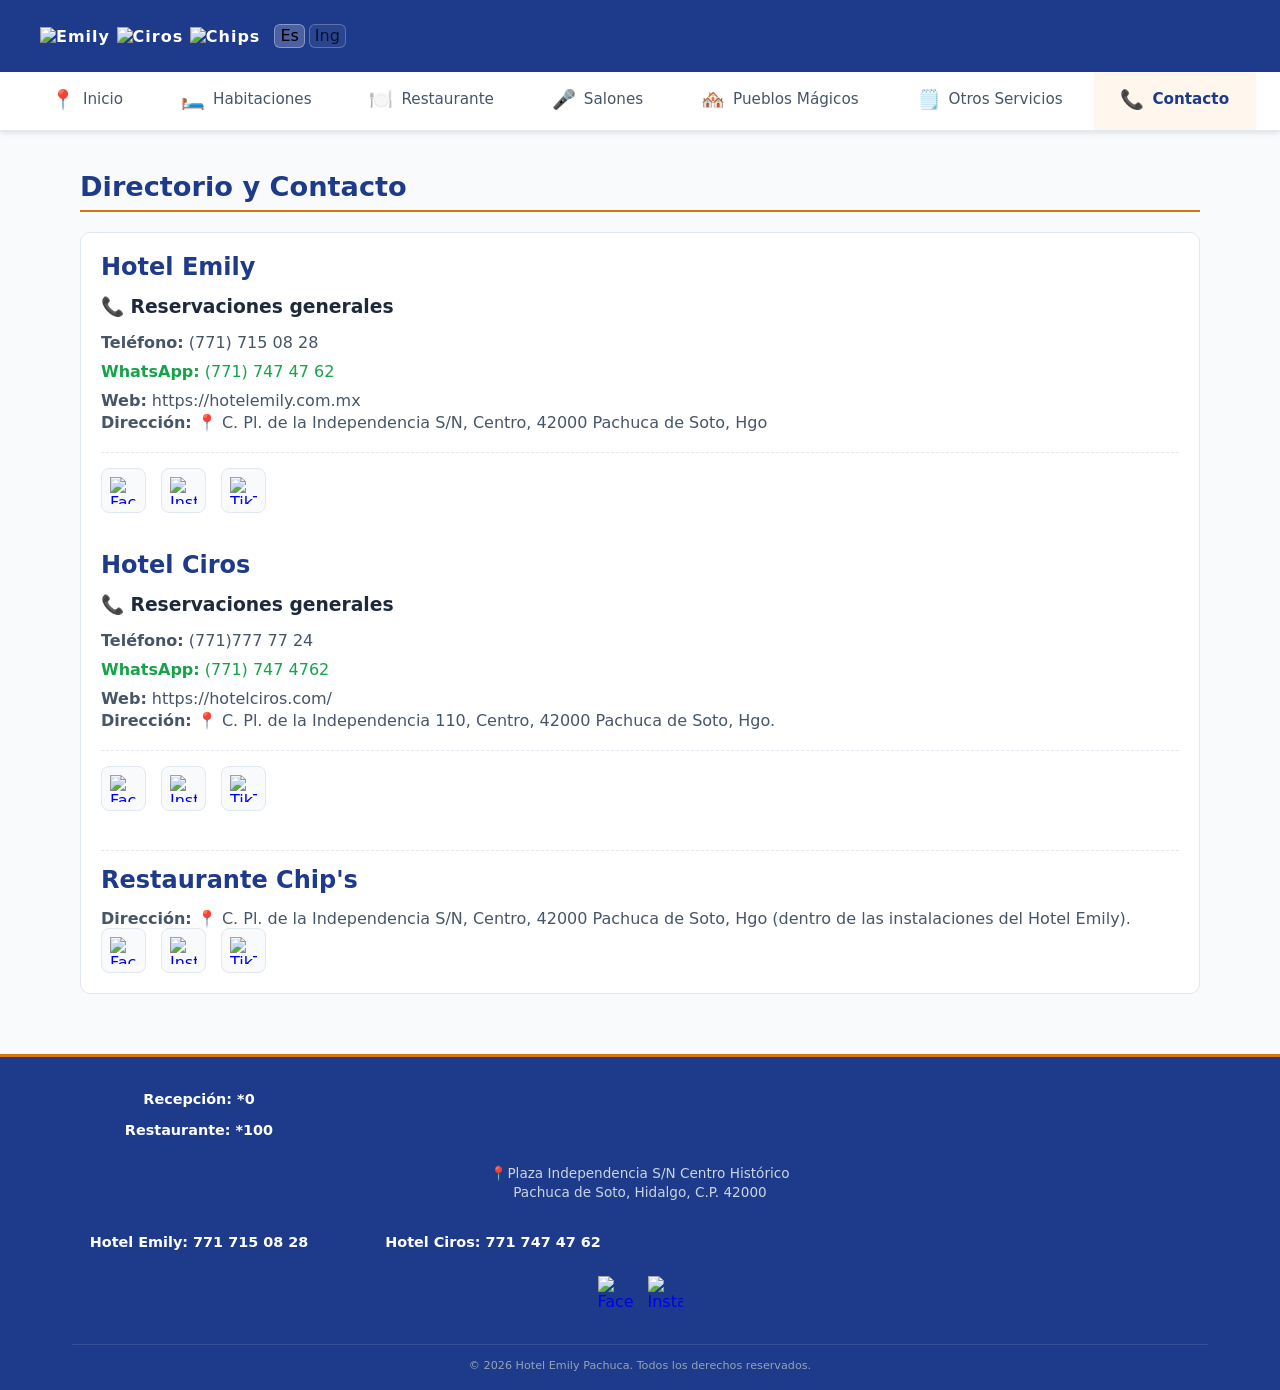
==== contacto.html @ 8fa6e7ca "Add files via upload" ====
<!DOCTYPE html>
<html lang="es">
<head>
  <meta charset="UTF-8">
  <meta name="viewport" content="width=device-width, initial-scale=1.0">
  <meta name="description" content="¿Planeas tu visita a Pachuca? Contáctanos para reservaciones en Hotel Emily y Hotel Ciros. Estamos en Plaza Independencia. ¡Reserva hoy mismo!">
  <title>Catálogo Hotel Emily</title>
  <link rel="stylesheet" href="styles.css">
</head>
<body>
  <div class="contenedor-app">
    <!-- CABECERA -->
    <header class="cabecera">
      <div class="cabecera-izq">
        <div class="logos-cabecera">
          <a href="index.html" class="titulo-cabecera">
            <img src="img/logos/Logo-Emily.webp" alt="Emily">
            <img src="img/logos/Logo-Ciros.webp" alt="Ciros">
            <img src="img/logos/Logo-Chips.webp" alt="Chips">
          </a>
          <div class="selector-idioma" aria-label="Selector de idioma">
            <button type="button" class="boton-idioma activo notranslate" translate="no" data-idioma="es" aria-label="Cambiar a español" title="Español">Es</button>
            <button type="button" class="boton-idioma notranslate" translate="no" data-idioma="en" aria-label="Change to English" title="English">Ing</button>
            <div id="google_translate_element"></div>
          </div>
        </div>
      </div>
      <button class="boton-menu" id="btn-abrir-menu">☰</button>
    </header>

    <div class="fondo-oscuro" id="fondo-menu"></div>
    
    <!-- ----------------------------------------- Barra lateral ---------------------------------------------- -->
    <nav class="menu-lateral" id="menu">
      <div class="etiqueta-menu">Navegación</div>
      <a href="index.html" class="enlace-menu"><span>📍</span> Inicio</a>
      <a href="habitaciones.html" class="enlace-menu"><span>🛏️</span> Habitaciones</a>
      <a href="restaurante.html" class="enlace-menu"><span>🍽️</span> Restaurante</a>
      <a href="salones.html" class="enlace-menu"><span>🎤</span> Salones</a>
      <a href="pueblos.html" class="enlace-menu"><span>🏘️</span> Pueblos Mágicos</a>
      <a href="otros-servicios.html" class="enlace-menu"><span>🗒️</span> Otros Servicios</a>
      <a href="contacto.html" class="enlace-menu activo"><span>📞</span> Contacto</a>
    </nav>


    <!-- CONTENIDO PRINCIPAL -->
    <main class="contenido">
      <section class="contenido-principal" id="contenido">
                <h2 class="titulo-seccion">Directorio y Contacto</h2>
                
              <!-- REDES HOTEL EMILY -->
                <div class="tarjeta">
                    <h2 style="color: var(--azul-marino); margin-bottom: 15px;">Hotel Emily</h2>
                    <h3 style="color: var(--negro); margin-bottom: 15px;">📞 Reservaciones generales</h3>
                    <p class="texto-secundario" style="font-size: 1rem; margin-bottom: 10px;"><strong>Teléfono:</strong> (771) 715 08 28</p>
                    <p class="texto-secundario" style="font-size: 1rem; margin-bottom: 10px; color: #16a34a;"><strong>WhatsApp:</strong> (771) 747 47 62</p>
                    <p class="texto-secundario" style="font-size: 1rem;"><strong>Web:</strong> https://hotelemily.com.mx</p> 
                    <p class="texto-secundario" style="font-size: 1rem;"><strong>Dirección:</strong> 📍 C. Pl. de la Independencia S/N, Centro, 42000 Pachuca de Soto, Hgo</p>
                    <div class="marca-redes">
                        <div class="iconos-redes-fila">
                            <a href="https://www.facebook.com/share/18YFQvNgDW/" target="_blank" rel="noopener noreferrer" class="icono-red-social">
                                <img src="img/logos/facebookA.webp" alt="Facebook Emily" loading="lazy">
                                <!--
                                <img src="img/facebook.png" alt="Facebook Emily">
                                -->
                            </a>
                            <a href="https://www.instagram.com/hotelemilymx?igsh=eTNqY2UwODdlMnMz" target="_blank" rel="noopener noreferrer" class="icono-red-social">
                                <img src="img/logos/instagram.webp" alt="Instagram Emily" loading="lazy">
                            </a>
                            <a href="https://www.tiktok.com/@hotel_emily?_r=1&_t=ZS-97jd4S5CqgS" target="_blank" rel="noopener noreferrer" class="icono-red-social">
                                <img src="img/logos/tiktok.webp" alt="TikTok Emily" loading="lazy">
                            </a>
                        </div>
                    </div> <br /> <br />



                <!-- REDES HOTEL CIROS -->
                    <h2 style="color: var(--azul-marino); margin-bottom: 15px;">Hotel Ciros</h2>
                    <h3 style="color: var(--negro); margin-bottom: 15px;">📞 Reservaciones generales</h3>
                    <p class="texto-secundario" style="font-size: 1rem; margin-bottom: 10px;"><strong>Teléfono:</strong> (771)777 77 24</p>
                    <p class="texto-secundario" style="font-size: 1rem; margin-bottom: 10px; color: #16a34a;"><strong>WhatsApp:</strong> (771) 747 4762</p>
                    <p class="texto-secundario" style="font-size: 1rem;"><strong>Web:</strong> https://hotelciros.com/</p>

                    <p class="texto-secundario" style="font-size: 1rem;"><strong>Dirección:</strong> 📍 C. Pl. de la Independencia 110, Centro, 42000 Pachuca de Soto, Hgo.</p>

                    <div class="marca-redes">
                        <div class="iconos-redes-fila">
                            <a href="https://www.facebook.com/share/18yvE8CKMo/" target="_blank" rel="noopener noreferrer" class="icono-red-social">
                                <img src="img/logos/facebookA.webp" alt="Facebook Ciros" loading="lazy">
                            </a>
                            <a href="https://www.instagram.com/hotelcirosmx?igsh=cXFya2xqdWhpd3Yz" target="_blank" rel="noopener noreferrer" class="icono-red-social">
                                <img src="img/logos/instagram.webp" alt="Instagram Ciros" loading="lazy">
                            </a>
                            <a href="https://www.tiktok.com/@hotel_ciros?_r=1&_t=ZS-97jd72tWtBI" target="_blank" rel="noopener noreferrer" class="icono-red-social">
                                <img src="img/logos/tiktok.webp" alt="TikTok Ciros" loading="lazy">
                            </a>
                        </div>
                    </div> <br />


                <!-- REDES RESTAURANTE CHIP'S -->
                    <div class="marca-redes">
                        <h2 style="color: var(--azul-marino); margin-bottom: 15px;">Restaurante Chip's</h2>
                        <p class="texto-secundario" style="font-size: 1rem;"><strong>Dirección:</strong> 📍 C. Pl. de la Independencia S/N, Centro, 42000 Pachuca de Soto, Hgo (dentro de las instalaciones del Hotel Emily). </p>
                        <div class="iconos-redes-fila">
                            <a href="https://www.facebook.com/share/1Dutfu9rQp/" target="_blank" rel="noopener noreferrer" class="icono-red-social">
                                <img src="img/logos/facebookA.webp" alt="Facebook Chips" loading="lazy">
                            </a>
                            <a href="https://www.instagram.com/restaurante.chips?igsh=MXNnbmpzcXBjdHBzeA==" target="_blank" rel="noopener noreferrer" class="icono-red-social">
                                <img src="img/logos/instagram.webp" alt="Instagram Chips" loading="lazy">
                            </a>
                            <a href="https://www.tiktok.com/@restaurante_chips?_r=1&_t=ZS-97jd83wBdKi" target="_blank" rel="noopener noreferrer" class="icono-red-social">
                                <img src="img/logos/tiktok.webp" alt="TikTok Chips" loading="lazy">
                            </a>
                        </div>
                    </div>

                </div>
      </section>
    </main>
  </div>

  <!-- PIE DE PÁGINA -->
  <footer class="pie-pagina">
    <div class="pie-contacto">
      <p>Recepción: *0</p>
      <p>Restaurante: *100</p>
    </div>
    <p class="pie-direccion">
      📍Plaza Independencia S/N Centro Histórico<br>
      Pachuca de Soto, Hidalgo, C.P. 42000
    </p>
    <div class="pie-contacto">
      <p>Hotel Emily: 771 715 08 28</p>
    </div>
    <div class="pie-contacto">
      <p>Hotel Ciros: 771 747 47 62</p>
    </div>
    <div class="pie-redes">
      <a href="https://www.facebook.com/hotelemily" target="_blank" rel="noopener noreferrer">
        <img src="img/logos/facebookB.webp" alt="Facebook">
      </a>
      <a href="https://www.instagram.com/hotelemilymx?igsh=eTNqY2UwODdlMnMz" target="_blank" rel="noopener noreferrer">
        <img src="img/logos/instagram.webp" alt="Instagram">
      </a>
    </div>
    <div class="pie-legal">
      &copy; 2026 Hotel Emily Pachuca. Todos los derechos reservados.
    </div>
  </footer>
  <button id="btn-subir" title="Volver arriba">↑</button>
  <script src="script.js"></script>
  <script async src="https://translate.google.com/translate_a/element.js?cb=googleTranslateElementInit"></script>
</body>
</html>
---- styles.css ----
:root {
    --azul-marino: #1e3a8a;
    --azul-claro: #1e40af;
    --dorado: #d97706;
    --fondo-gris: #f8fafc;
    --blanco: #ffffff;
    --texto-oscuro: #1e293b;
    --texto-claro: #475569;
    --borde: #e2e8f0;
}

.titulo-cabecera {
    font-size: 1rem;
    font-weight: bold;
    letter-spacing: 1px;
    white-space: nowrap;
    color: white !important;
    text-decoration: none; /* Por si se le llega a poner la línea abajo */
}

/* Ajustes básicos */
* {
    margin: 0;
    padding: 0;
    box-sizing: border-box;
    font-family: system-ui, -apple-system, sans-serif;
    -webkit-tap-highlight-color: transparent;
}

body {
    background-color: var(--fondo-gris);
    color: var(--texto-oscuro);
}

/* Contenedor principal estilo móvil */
.contenedor-app {
    max-width: 480px;
    margin: 0 auto;
    background-color: var(--fondo-gris);
    min-height: 100vh;
    display: flex;
    flex-direction: column;
    position: relative;
}

/* --- CABECERA (HEADER) --- */
.cabecera {
    background-color: var(--azul-marino);
    color: var(--blanco);
    height: 60px;
    display: flex;
    justify-content: space-between;
    align-items: center;
    padding: 0 15px;
    position: sticky;
    top: 0;
    z-index: 10;
    box-shadow: 0 2px 5px rgba(0,0,0,0.2);
}

.cabecera-izq {
    display: flex;
    align-items: center;
    gap: 10px;
}



.logos-cabecera {
    display: flex;
    align-items: center;
    gap: 6px;
}

.logos-cabecera img {
    height: 40px;
    width: auto;
    object-fit: contain;
}

.selector-idioma {
    display: flex;
    align-items: center;
    gap: 4px;
    margin-left: 8px;
}

.boton-idioma {
    appearance: none;
    border: 1px solid rgba(255, 255, 255, 0.35);
    border-radius: 6px;
    background: rgba(255, 255, 255, 0.08);
    padding: 3px 5px;
    font-size: 1rem;
    line-height: 1;
    cursor: pointer;
    opacity: 0.7;
    transition: background-color 0.2s, opacity 0.2s, transform 0.2s;
}

.boton-idioma:hover,
.boton-idioma.activo {
    background: rgba(255, 255, 255, 0.2);
    opacity: 1;
}

.boton-idioma:active {
    transform: scale(0.92);
}

#google_translate_element {
    display: none !important;
    width: 0;
    height: 0;
    overflow: hidden;
}

#google_translate_element,
#google_translate_element * {
    display: none !important;
}

iframe.goog-te-banner-frame,
.goog-te-banner-frame,
body > .skiptranslate {
    display: none !important;
}

html.translated-ltr,
html.translated-rtl {
    margin-top: 0 !important;
}

body {
    top: 0 !important;
}

.boton-menu {
    background: none;
    border: none;
    color: var(--blanco);
    font-size: 1.8rem;
    cursor: pointer;
    margin-left: auto;
}

/* --- MENÚ LATERAL --- */
.fondo-oscuro {
    position: fixed;
    top: 0; left: 0; right: 0; bottom: 0;
    background: rgba(0,0,0,0.5);
    z-index: 20;
    display: none;
}

.menu-lateral {
    position: fixed;
    top: 60px; 
    right: -300px;
    bottom: 0;
    width: 260px;
    background-color: var(--blanco);
    z-index: 30;
    transition: right 0.3s ease;
    box-shadow: -2px 0 5px rgba(0,0,0,0.1);
    display: flex;
    flex-direction: column;
}

.menu-lateral.abierto {
    right: 0;
}

.etiqueta-menu {
    padding: 15px 20px;
    background-color: var(--fondo-gris);
    color: var(--texto-claro);
    font-size: 0.8rem;
    font-weight: bold;
    text-transform: uppercase;
    border-bottom: 1px solid var(--borde);
}

.enlace-menu {
    padding: 15px 20px;
    background: none;
    border: none;
    border-left: 4px solid transparent;
    text-align: left;
    font-size: 1rem;
    color: var(--texto-claro);
    cursor: pointer;
    display: flex;
    align-items: center;
    border-bottom: 1px solid var(--fondo-gris);
}

.enlace-menu span {
    margin-right: 15px;
    font-size: 1.2rem;
}

.enlace-menu.activo {
    border-left-color: var(--dorado);
    background-color: #fef3c7;
    color: var(--azul-marino);
    font-weight: bold;
}

/* --- CONTENIDO PRINCIPAL --- */
.contenido {
    padding: 20px;
    flex: 1;
}

.vista {
    display: none;
    animation: aparecer 0.3s ease;
}

.vista.activa {
    display: block;
}

@keyframes aparecer {
    from { opacity: 0; transform: translateY(10px); }
    to { opacity: 1; transform: translateY(0); }
}

.titulo-seccion {
    color: var(--azul-marino);
    font-size: 1.4rem;
    border-bottom: 2px solid var(--dorado);
    padding-bottom: 8px;
    margin-bottom: 20px;
}

/* --- COMPONENTES GLOBALES --- */
.tarjeta {
    background-color: var(--blanco);
    border: 1px solid var(--borde);
    border-radius: 10px;
    padding: 20px;
    margin-bottom: 20px;
}

.imagen-principal {
    width: 100%;
    height: 230px;
    object-fit: cover;
    border-radius: 10px;
    margin-bottom: 15px;
    background-color: #ccc;
}

/* --- TARJETAS DE HABITACIONES (Y SALONES) --- */
.tarjeta-habitacion {
    background-color: var(--blanco);
    border: 1px solid var(--borde);
    border-radius: 10px;
    overflow: hidden;
    margin-bottom: 20px;
    box-shadow: 0 4px 6px rgba(0,0,0,0.05);
}

.tarjeta-habitacion img {
    width: 100%;
    height: 180px;
    object-fit: cover;
    background-color: #eee;
}

.tarjeta-habitacion-info {
    padding: 15px;
}

.tarjeta-habitacion-titulo {
    font-size: 1.1rem;
    font-weight: bold;
    color: var(--azul-marino);
    margin-bottom: 8px;
    display: flex;
    justify-content: space-between;
    align-items: center;
}

.badge-pax {
    font-size: 0.75rem;
    background-color: #fef3c7;
    color: var(--dorado);
    padding: 4px 8px;
    border-radius: 12px;
    font-weight: bold;
}

.tarjeta-habitacion-detalles {
    font-size: 0.85rem;
    color: var(--texto-claro);
    line-height: 1.5;
}

.tarjeta-habitacion-detalles p {
    margin-bottom: 5px;
}

.tarjeta-habitacion-detalles strong {
    color: var(--texto-oscuro);
}

/* Acordeones */
.acordeon {
    background-color: var(--blanco);
    border: 1px solid var(--borde);
    border-radius: 8px;
    margin-bottom: 10px;
    overflow: hidden;
}

.acordeon-cabecera {
    width: 100%;
    padding: 15px;
    background-color: var(--fondo-gris);
    border: none;
    text-align: left;
    font-weight: bold;
    color: var(--texto-oscuro);
    display: flex;
    justify-content: space-between;
    align-items: center;
    cursor: pointer;
}

.acordeon-icono {
    color: var(--dorado);
}

.acordeon-contenido {
    display: none;
    padding: 15px;
    border-top: 1px solid var(--borde);
}

.acordeon.abierto .acordeon-contenido {
    display: block;
}

.acordeon.abierto .acordeon-icono {
    transform: rotate(180deg);
}

/* Listas internas */
.fila-lista {
    display: flex;
    justify-content: space-between;
    padding: 10px 0;
    border-bottom: 1px solid var(--fondo-gris);
}

.fila-lista:last-child {
    border-bottom: none;
}

.texto-principal { font-weight: bold; font-size: 0.95rem; }
.texto-secundario { color: var(--texto-claro); font-size: 0.8rem; margin-top: 3px; }
.texto-resalte { color: var(--dorado); font-weight: bold; text-align: right;}

/* Cuadrícula de servicios */
.cuadricula-servicios {
    display: grid;
    grid-template-columns: 1fr 1fr;
    gap: 10px;
}

.caja-servicio {
    background-color: var(--blanco);
    border: 1px solid var(--borde);
    border-radius: 8px;
    padding: 15px;
    text-align: center;
}

.caja-servicio span { display: block; font-size: 2rem; margin-bottom: 5px; }
.caja-servicio p { font-size: 0.8rem; font-weight: bold; color: var(--texto-claro); }

/* --- ESTILOS: ACCESOS RÁPIDOS (INICIO) --- */
.accesos-rapidos {
    display: grid;
    grid-template-columns: repeat(2, 1fr);
    gap: 10px;
    margin-top: 15px;
}

.caja-acceso {
    background-color: var(--blanco);
    border: 1px solid var(--borde);
    border-radius: 10px;
    padding: 15px 5px;
    text-align: center;
    cursor: pointer;
    box-shadow: 0 2px 4px rgba(0,0,0,0.05);
    transition: transform 0.2s;
}

.caja-acceso:active {
    transform: scale(0.95);
}

.caja-acceso span {
    display: block;
    font-size: 1.8rem;
    margin-bottom: 5px;
}

.caja-acceso p {
    font-size: 0.75rem;
    font-weight: bold;
    color: var(--azul-marino);
}

/* --- ESTILOS: LISTA DE AMENIDADES EN HABITACIÓN --- */
.lista-amenidades {
    list-style: none;
    margin-top: 12px;
    display: grid;
    grid-template-columns: 1fr 1fr; 
    gap: 8px;
    font-size: 0.8rem;
}

.lista-amenidades li {
    display: flex;
    align-items: center;
    color: var(--texto-claro);
}

.lista-amenidades li span {
    margin-right: 5px;
    font-size: 0.9rem;
}

.lista-subtitulo-ancho {
    grid-column: span 2;
    font-weight: bold;
    color: var(--azul-marino);
    margin-top: 10px;
    margin-bottom: 5px;
    border-bottom: 1px dashed var(--borde);
    padding-bottom: 4px;
    font-size: 0.85rem;
}


/* --- ESTILOS: CARRUSEL DESLIZABLE NATIVO (SALONES) --- */
.carrusel-swipe {
    display: flex;
    overflow-x: auto;
    scroll-snap-type: x mandatory;
    touch-action: pan-x;
    user-select: none;
    -webkit-overflow-scrolling: touch; /* Suavidad en iPhone */
    scrollbar-width: none; /* Oculta scrollbar en Firefox */
}

.carrusel-swipe::-webkit-scrollbar {
    display: none; /* Oculta scrollbar en Chrome/Safari */
}

.carrusel-img {
    min-width: 100%; /* Obliga a usar el 100% del espacio */
    flex-shrink: 0;  /* Evita que el navegador comprima las fotos */
    height: 180px;
    object-fit: cover;
    scroll-snap-align: center; /* Centra la foto perfectamente al soltar */
    -webkit-user-drag: none;   /* Evita que el mouse intente guardar la foto en PC */
}

.indicador-swipe {
    text-align: center;
    font-size: 0.65rem;
    color: var(--texto-claro);
    padding: 5px;
    background-color: var(--fondo-gris);
    border-bottom: 1px solid var(--borde);
    text-transform: uppercase;
    letter-spacing: 0.5px;
}

/* --- ESTILOS: PAQUETES ESPECIALES (HORIZONTALES) --- */
.tarjeta-horizontal {
    display: flex;
    background-color: var(--blanco);
    border: 1px solid var(--borde);
    border-radius: 10px;
    overflow: hidden;
    margin-bottom: 15px;
    box-shadow: 0 2px 4px rgba(0,0,0,0.05);
}

.tarjeta-horizontal-img {
    width: 110px; /* Ancho fijo para la foto */
    object-fit: cover;
    background-color: #eee;
}

.tarjeta-horizontal-info {
    padding: 12px;
    flex: 1;
}

.paquetes-grid {
    display: grid;
    grid-template-columns: 1fr;
    gap: 15px;
}

.paquetes-grid .tarjeta-horizontal {
    display: block;
    margin-bottom: 0;
}

.paquetes-grid .tarjeta-horizontal-img {
    width: 100%;
    height: 180px;
    display: block;
}

.tarjeta-horizontal-titulo {
    font-size: 0.95rem;
    font-weight: bold;
    color: var(--azul-marino);
    margin-bottom: 5px;
}

.tarjeta-horizontal-desc {
    font-size: 0.75rem;
    color: var(--texto-claro);
    line-height: 1.4;
}

/* --- ESTILOS: PAQUETES ESPECIALES (TARJETAS SUPERPUESTAS) --- */
.tarjeta-paquete {
    position: relative;
    border-radius: 12px;
    overflow: hidden;
    margin-bottom: 15px;
    height: 160px; /* Altura fija para que todas se vean iguales */
    box-shadow: 0 4px 6px rgba(0,0,0,0.1);
}

.tarjeta-paquete-img {
    width: 100%;
    height: 100%;
    object-fit: cover;
}

.tarjeta-paquete-overlay {
    position: absolute;
    bottom: 0;
    left: 0;
    right: 0;
    background: linear-gradient(transparent, rgba(30, 58, 138, 0.95)); /* Degradado azul oscuro */
    color: var(--blanco);
    padding: 15px;
}

.tarjeta-paquete-titulo {
    font-size: 1.1rem;
    font-weight: bold;
    margin-bottom: 5px;
    color: var(--dorado); 
}

.tarjeta-paquete-desc {
    font-size: 0.8rem;
    line-height: 1.3;
}

/* --- ESTILOS: BOTÓN PARA ABRIR PDF --- */
.boton-pdf {
    display: flex;
    align-items: center;
    justify-content: center;
    background-color: var(--azul-marino);
    color: var(--blanco);
    text-decoration: none;
    padding: 15px 20px;
    border-radius: 10px;
    font-weight: bold;
    font-size: 1rem;
    margin-bottom: 15px;
    box-shadow: 0 4px 6px rgba(30, 58, 138, 0.2);
    transition: background-color 0.2s, transform 0.2s;
}



.boton-pdf span {
    font-size: 1.5rem;
    margin-right: 10px;
}

.boton-pdf:active {
    background-color: var(--azul-claro);
    transform: scale(0.98);
}

/* --- ESTILOS: FOOTER (PIE DE PÁGINA GLOBAL COMPACTO) --- */
.pie-pagina {
    background-color: var(--azul-marino);
    color: var(--blanco);
    text-align: center;
    width: 100%;
    padding: 28px 20px 14px;
    margin-top: auto;
    border-top: 3px solid var(--dorado);
}

.pie-logos img {
    height: 28px; /* Logo ligeramente más pequeño para ahorrar espacio */
    object-fit: contain;
    margin-bottom: 10px;
    opacity: 0.9;
}

.pie-direccion {
    font-size: 0.85rem;
    color: #cbd5e1;
    margin: 0 auto 18px;
    line-height: 1.4;
    max-width: 480px;
}

.pie-contacto {
    font-size: 0.9rem;
    font-weight: bold;
    margin-bottom: 10px;
    display: flex;
    justify-content: center;
    gap: 15px;
    flex-wrap: wrap;
}

.pie-redes {
    display: flex;
    justify-content: center;
    gap: 15px;
    margin-bottom: 15px;
}

.pie-redes a {
    display: flex;
    align-items: center;
    justify-content: center;
    transition: transform 0.2s;
}

.pie-redes a:active {
    transform: scale(0.9); /* Efecto de toque */
}

/* Estilo para tus iconos (vectores o imágenes PNG) */
.pie-redes img {
    width: 35px; /* Tamaño perfecto para que el dedo lo pueda tocar en el celular */
    height: 35px;
    object-fit: contain;
}

.pie-legal {
    font-size: 0.7rem;
    color: #94a3b8;
    border-top: 1px solid rgba(255, 255, 255, 0.1);
    padding-top: 14px;
    margin-top: 4px;
}

@media (max-width: 599px) {
    .pie-pagina {
        display: flex;
        flex-direction: column;
        align-items: stretch;
        gap: 12px;
        padding: 28px 18px 16px;
    }

    .pie-contacto,
    .pie-direccion,
    .pie-redes,
    .pie-legal {
        width: 100%;
        margin-bottom: 0;
    }

    .pie-redes {
        margin-top: 4px;
    }
}

/* --- OPCIÓN 1: CARRUSEL HORIZONTAL --- */
.servicios-carrusel {
    display: flex;
    overflow-x: auto;
    gap: 12px;
    padding-bottom: 10px;
    -webkit-overflow-scrolling: touch;
    scrollbar-width: none; /* Oculta la barra en Firefox */
}

.servicios-carrusel::-webkit-scrollbar {
    display: none; /* Oculta la barra en Chrome/Safari */
}

.servicio-pildora {
    flex: 0 0 auto; /* Evita que se aplasten */
    display: flex;
    align-items: center;
    background-color: var(--blanco);
    border: 1px solid var(--borde);
    padding: 8px 15px;
    border-radius: 20px; /* Forma redondita de píldora */
    font-size: 0.8rem;
    font-weight: 600;
    color: var(--texto-oscuro);
    box-shadow: 0 2px 4px rgba(0,0,0,0.02);
}

.servicio-pildora span {
    margin-right: 6px;
    font-size: 1rem;
}

/* --- ESTILOS: CARRUSEL DE SERVICIOS CON BOTONES --- */
.contenedor-carrusel-servicios {
    position: relative;
    display: flex;
    align-items: center;
    margin-bottom: 25px;
}

.btn-carrusel {
    background-color: var(--blanco);
    color: var(--azul-marino);
    border: 1px solid var(--borde);
    border-radius: 50%;
    width: 32px;
    height: 32px;
    display: flex;
    justify-content: center;
    align-items: center;
    cursor: pointer;
    box-shadow: 0 2px 5px rgba(0,0,0,0.15);
    position: absolute;
    z-index: 5;
    font-size: 14px;
    font-weight: bold;
    transition: transform 0.2s, background-color 0.2s;
}

.btn-izq { left: 0; }
.btn-der { right: 0; }

.btn-carrusel:active {
    background-color: var(--fondo-gris);
    transform: scale(0.9);
}

.servicios-carrusel {
    display: flex;
    overflow-x: auto;
    gap: 12px;
    padding: 10px 35px; /* Espacio a los lados para que los botones no tapen el texto */
    scroll-behavior: smooth; /* Hace que el deslizamiento con los botones sea suave */
    -webkit-overflow-scrolling: touch;
    scrollbar-width: none;
    width: 100%;
}

.servicios-carrusel::-webkit-scrollbar {
    display: none;
}

.servicio-pildora {
    flex: 0 0 auto;
    display: flex;
    align-items: center;
    background-color: var(--blanco);
    border: 1px solid var(--borde);
    padding: 8px 15px;
    border-radius: 25px;
    font-size: 0.8rem;
    font-weight: 600;
    color: var(--texto-oscuro);
    box-shadow: 0 2px 4px rgba(0,0,0,0.03);
}

.servicio-pildora span {
    margin-right: 6px;
    font-size: 1.1rem;
}

/* --- ESTILOS: CARRUSEL PRINCIPAL (AUTO-PLAY EN INICIO) --- */
.carrusel-inicio {
    display: flex;
    overflow-x: auto;
    scroll-snap-type: x mandatory;
    touch-action: pan-x;
    user-select: none;
    -webkit-overflow-scrolling: touch;
    scrollbar-width: none; /* Oculta scrollbar en Firefox */
    margin-bottom: 15px;
    border-radius: 10px; /* Mismos bordes curvos que la imagen anterior */
    scroll-behavior: smooth; /* Asegura un deslizamiento suave */
    box-shadow: 0 4px 6px rgba(0,0,0,0.1);
}

.carrusel-inicio::-webkit-scrollbar {
    display: none; /* Oculta scrollbar en Chrome/Safari */
}

.carrusel-inicio-img {
    flex: 0 0 100%;
    height: 200px;
    object-fit: cover;
    scroll-snap-align: center;
    -webkit-user-drag: none;
    max-width: 100%;
    display: block;
}

.carrusel-contenedor {
    touch-action: pan-y;
    user-select: none;
}

/* --- OPCIÓN 3: TARJETA DE LISTA --- */
.tarjeta-lista-bienestar {
    background-color: var(--blanco);
    border: 1px solid var(--borde);
    border-radius: 10px;
    padding: 5px 15px;
    margin-bottom: 25px;
}

.fila-bienestar {
    display: flex;
    align-items: center;
    padding: 12px 0;
    border-bottom: 1px solid var(--fondo-gris);
}

.fila-bienestar:last-child {
    border-bottom: none;
}

.fila-bienestar span {
    font-size: 1.5rem;
    margin-right: 15px;
    background-color: #fef3c7; /* Fondo doradito claro en el icono */
    padding: 8px;
    border-radius: 8px;
}

.fila-bienestar-texto h4 {
    color: var(--azul-marino);
    font-size: 0.95rem;
    margin-bottom: 2px;
}

.fila-bienestar-texto p {
    color: var(--texto-claro);
    font-size: 0.75rem;
}

/* --- ESTILOS: BIENESTAR (COLLAGE ASIMÉTRICO) --- */
.bienestar-collage {
    position: relative;
    margin-bottom: 30px;
}

.bienestar-collage img {
    width: 80%;
    height: 160px;
    object-fit: cover;
    border-radius: 0 40px 40px 0;
}

.bienestar-collage.inverso img {
    margin-left: 20%;
    border-radius: 40px 0 0 40px;
}

.bienestar-flotante {
    position: absolute;
    top: 50%;
    transform: translateY(-50%);
    background: rgba(255, 255, 255, 0.9);
    backdrop-filter: blur(4px);
    padding: 15px;
    border-radius: 10px;
    width: 60%;
    box-shadow: 0 5px 15px rgba(0,0,0,0.08);
}

.bienestar-collage .derecha { right: 0; border-right: 3px solid var(--dorado); }
.bienestar-collage .izquierda { left: 0; border-left: 3px solid var(--dorado); text-align: left; }

.bienestar-flotante h4 { color: var(--azul-marino); font-size: 1rem; margin-bottom: 5px; }
.bienestar-flotante p { font-size: 0.75rem; color: var(--texto-claro); line-height: 1.3;}

/* --- ESTILOS: REDES SOCIALES POR MARCA (DIRECTORIO) --- */
.marca-redes {
    margin-top: 20px;
    padding-top: 15px;
    border-top: 1px dashed var(--borde);
}

.marca-redes-titulo {
    font-size: 0.9rem;
    font-weight: bold;
    color: var(--azul-marino);
    margin-bottom: 12px;
    display: flex;
    align-items: center;
}

.marca-redes-titulo img {
    height: 20px; /* Para poner el loguito al lado del título (opcional) */
    margin-right: 8px;
    object-fit: contain;
}

.iconos-redes-fila {
    display: flex;
    gap: 15px;
    align-items: center;
}

.icono-red-social {
    display: flex;
    align-items: center;
    justify-content: center;
    background-color: var(--fondo-gris);
    border: 1px solid var(--borde);
    border-radius: 8px;
    padding: 8px;
    width: 45px;
    height: 45px;
    transition: transform 0.2s, background-color 0.2s;
}

.icono-red-social:active {
    transform: scale(0.9);
    background-color: #e2e8f0;
}

.icono-red-social img {
    width: 100%;
    height: 100%;
    object-fit: contain;
}

a {
    text-decoration: none;
}

/* Contenedor principal del carrusel */
.carrusel-contenedor {
  position: relative;
  width: 100%;
  overflow: hidden; /* Esconde las imágenes que no están en turno */
  border-radius: 8px 8px 0 0; /* Mantiene las esquinas redondeadas de tu tarjeta */
}

/* Fila de imágenes que se desliza */
.carrusel-slide {
  display: flex;
  transition: transform 0.4s ease-in-out;
  width: 100%;
}

.carrusel-slide img {
  width: 100%;
  flex-shrink: 0;
  object-fit: cover;
  height: 250px; /* Puedes ajustar esta altura para que todas se vean parejas */
}

/* Botones flotantes (como los del inicio) */
.carrusel-btn {
  position: absolute;
  top: 50%;
  transform: translateY(-50%);
  background-color: rgba(3, 13, 31, 0.521); /* Azul marino semi-transparente */
  color: white;
  border: none;
  font-size: 20px;
  padding: 10px 14px;
  cursor: pointer;
  z-index: 10;
  border-radius: 5px;
  transition: background 0.3s;
}

.carrusel-btn:hover {
  background-color: #D4AF37; /* Se vuelve dorado al tocarlos */
}

.carrusel-btn.ant {
  left: 10px; /* Separación del borde izquierdo */
}

.carrusel-btn.sig {
  right: 10px; /* Separación del borde derecho */
}

/* --- ESTILOS EXCLUSIVOS PARA LA GUÍA LOCAL MEJORADA --- */
        .seccion-guia {
            padding: 15px;
            font-family: -apple-system, BlinkMacSystemFont, "Segoe UI", Roboto, sans-serif;
            background-color: #f9f9f9; /* Un fondo gris super claro para que resalten las tarjetas */
        }

        /* Contenedor de Chips Deslizables */
        .contenedor-filtros {
            display: flex;
            overflow-x: auto;
            white-space: nowrap;
            gap: 10px;
            padding-bottom: 15px;
            margin-bottom: 15px;
            -webkit-overflow-scrolling: touch;
        }
        .contenedor-filtros::-webkit-scrollbar {
            display: none;
        }

        .btn-filtro {
            background-color: #ffffff;
            border: 2px solid #e0e0e0;
            padding: 10px 18px;
            border-radius: 25px;
            font-size: 15px;
            font-weight: 600;
            color: #555;
            cursor: pointer;
            transition: all 0.3s ease;
            box-shadow: 0 2px 5px rgba(0,0,0,0.05);
        }
        .btn-filtro.active {
            background-color: #0d233a; /* Tu Azul Marino */
            color: #ffffff;
            border-color: #0d233a;
            box-shadow: 0 4px 8px rgba(13, 35, 58, 0.3);
        }

        /* DISEÑO DE TARJETAS HÍBRIDAS */
        .lista-negocios {
            display: flex;
            flex-direction: column;
            gap: 20px;
        }

        .tarjeta-hibrida {
            background: #ffffff;
            border-radius: 16px;
            box-shadow: 0 6px 15px rgba(0, 0, 0, 0.08);
            overflow: hidden; /* Para que la imagen respete los bordes redondos */
            display: block; /* Controlado por JS */
            border: 1px solid #f0f0f0;
        }

        .tarjeta-hibrida[hidden] {
            display: none;
        }

        /* CASO 1: Cuando el negocio SÍ tiene imagen */
        .tarjeta-imagen {
            width: 100%;
            height: 160px;
            object-fit: cover;
            display: block;
        }

        /* CASO 2: Cuando el negocio NO tiene imagen (Avatar de icono) */
        .encabezado-sin-foto {
            display: flex;
            align-items: center;
            gap: 15px;
            padding: 15px 15px 0 15px;
        }
        .avatar-icono {
            width: 55px;
            height: 55px;
            background-color: #f0f4f8;
            border-radius: 50%;
            display: flex;
            align-items: center;
            justify-content: center;
            font-size: 28px;
            flex-shrink: 0;
            border: 2px solid #d4a373; /* Acento dorado */
        }

        /* Cuerpo de la Tarjeta */
        .cuerpo-tarjeta {
            padding: 15px;
        }

        .titulo-negocio {
            margin: 0 0 10px 0;
            font-size: 19px;
            color: #0d233a;
            font-weight: 800;
        }

        /* Etiquetas (Badges) */
        .badges-contenedor {
            display: flex;
            gap: 6px;
            flex-wrap: wrap;
            margin-bottom: 12px;
        }
        .badge {
            font-size: 11px;
            font-weight: bold;
            padding: 5px 10px;
            border-radius: 20px;
            text-transform: uppercase;
        }
        .badge.domicilio { background-color: #e6f7ed; color: #1f7a42; }
        .badge.establecimiento { background-color: #e8f0fe; color: #1a73e8; }
        .badge.urgencia { background-color: #fce8e6; color: #c5221f; }

        .info-texto {
            font-size: 14px;
            color: #666;
            margin: 5px 0;
            display: flex;
            align-items: center;
            gap: 5px;
        }

        .descripcion-negocio {
            font-size: 13.5px;
            color: #444;
            margin: 10px 0 15px 0;
            line-height: 1.5;
        }

        /* Botón de llamada */
        .btn-llamar {
            display: block;
            width: 100%;
            background-color: #0d233a; /* Azul marino */
            color: #fff;
            text-decoration: none;
            padding: 12px;
            border-radius: 10px;
            font-weight: bold;
            font-size: 16px;
            text-align: center;
            box-sizing: border-box;
            transition: background-color 0.2s;
            border-bottom: 3px solid #081625;
        }
        .btn-llamar:active {
            background-color: #d4a373; /* Cambia a dorado al pulsar */
            border-color: #b88a5b;
            transform: translateY(2px);
        }
        .btn-llamar span {
            margin-right: 5px;
        }

/* --- Sección de Requisitos Desplegable --- */
.caja-requisitos { 
    margin-bottom: 15px; 
    border: 1px solid #e0e0e0; 
    border-radius: 8px; 
    padding: 5px 10px; 
    background-color: #fafafa; 
}
.caja-requisitos summary { 
    font-size: 14px; 
    font-weight: bold; 
    color: #0d233a; /* Tu Azul Marino */
    cursor: pointer; 
    padding: 5px 0; 
    list-style: none; 
    display: flex; 
    align-items: center; 
    gap: 5px;
}
/* Ocultar la flecha fea por defecto que traen algunos navegadores */
.caja-requisitos summary::-webkit-details-marker { 
    display: none; 
}
/* Cambiar el icono cuando está cerrado y abierto */
.caja-requisitos summary::before { content: '👉'; font-size: 12px; }
.caja-requisitos[open] summary::before { content: '👇'; }

/* Estilo de la lista por dentro */
.caja-requisitos ul { 
    margin: 8px 0 5px 20px; 
    padding: 0; 
    font-size: 13.5px; 
    color: #555; 
}
.caja-requisitos li { 
    margin-bottom: 5px; 
}

/* Botón Flotante Volver Arriba */
.btn-volver-arriba {
  position: fixed;
  bottom: 20px;
  right: 20px;
  width: 45px;
  height: 45px;
  background-color: #0d233a; /* Azul marino de tu paleta */
  color: #dfa857;            /* Acento dorado/cobre */
  border: 2px solid #dfa857;
  border-radius: 50%;
  font-size: 18px;
  cursor: pointer;
  box-shadow: 0 4px 10px rgba(0, 0, 0, 0.3);
  z-index: 9999;
  
  /* Animación de aparición */
  opacity: 0;
  visibility: hidden;
  transition: opacity 0.3s ease, visibility 0.3s ease, transform 0.2s ease;
}

/* Efecto visible al hacer scroll */
.btn-volver-arriba.visible {
  opacity: 1;
  visibility: visible;
}

/* Efecto al presionar/tocar */
.btn-volver-arriba:active {
  transform: scale(0.9);
}

/* Botón flotante para subir */
#btn-subir {
    display: none; /* Oculto hasta que se hace scroll */
    position: fixed;
    bottom: 20px;
    right: 20px; /* Ubicado en la parte izquierda */
    z-index: 99;
    border: 2px solid #D4AF37; /* Borde dorado corporativo */
    outline: none;
    background-color: #0B1D3A; /* Azul marino Hotel Emily */
    color: #D4AF37;
    cursor: pointer;
    width: 45px;
    height: 45px;
    border-radius: 50%; /* Botón circular */
    font-size: 20px;
    font-weight: bold;
    box-shadow: 0 4px 10px rgba(0, 0, 0, 0.4);
    transition: all 0.3s ease;
}

/* Efecto al tocar o pasar el dedo/mouse */
#btn-subir:hover, #btn-subir:active {
    background-color: #D4AF37;
    color: #0B1D3A;
    transform: scale(1.1);
}

/* =========================================
   PUEBLOS MÁGICOS - DISEÑO HÍBRIDO LIMPIO
   ========================================= */

/* Acordeón Principal Destacado */
.acordeon-destacado {
    border: 2px solid var(--dorado);
    border-radius: 12px;
    overflow: hidden;
    box-shadow: 0 4px 6px rgba(0,0,0,0.05);
    margin-bottom: 20px;
}
.acordeon-destacado .acordeon-cabecera {
    font-size: 1.2rem;
    padding: 20px;
    background-color: var(--blanco);
    border: none;
    width: 100%;
    text-align: left;
    display: flex;
    justify-content: space-between;
    align-items: center;
    cursor: pointer;
}
.acordeon-cabecera-info {
    display: flex;
    align-items: center;
    gap: 10px;
}
.titulo-acordeon {
    display: block;
    color: var(--azul-marino);
    font-weight: bold;
}
.subtitulo-acordeon {
    font-size: 0.85rem;
    color: var(--texto-claro);
    font-weight: normal;
}
.titulo-capa {
    color: var(--azul-marino);
    margin-bottom: 15px;
    font-size: 1.05rem;
    text-transform: uppercase;
    letter-spacing: 1px;
}

/* Capa 1: Cuadrícula de Parques */
.caja-servicio-pastel {
    padding: 15px 10px;
    border: 1px solid transparent; /* El color se inyecta desde el HTML */
    border-radius: 8px;
    text-align: center;
}
.icono-capa1 {
    font-size: 1.8rem;
    margin-bottom: 5px;
    display: block;
}
.caja-servicio-pastel .texto-principal {
    font-size: 0.9rem;
    color: #115518;
    font-weight: bold;
}
.caja-servicio-pastel .texto-horario {
    font-size: 0.75rem;
    color: #E23637;
    margin-top: 5px;
}
.caja-servicio-pastel .texto-ubicacion,
.caja-servicio-pastel .texto-nota {
    font-size: 0.75rem;
    color: #3F256E;
    margin-top: 3px;
}
.etiqueta-precio-centro {
    font-size: 0.95rem;
    margin-top: 10px;
    text-align: center;
    width: 100%;
    display: block;
    color: #CD141A;
    font-weight: 800;
    background: rgba(255,255,255,0.6);
    padding: 4px 0;
    border-radius: 6px;
}

/* Capa 2: Agencias y Tours */
.tarjeta-aventura {
    padding: 12px 15px;
    margin-bottom: 8px;
    background-color: var(--fondo-gris);
    border-radius: 10px;
    display: flex;
    justify-content: space-between;
    align-items: center;
}
.tarjeta-aventura .texto-principal {
    color: #0f172a;
    font-size: 0.95rem;
    font-weight: bold;
}
.tarjeta-aventura .texto-secundario {
    color: #475569;
    font-size: 0.8rem;
    margin-top: 3px;
}
.tarjeta-aventura-derecha {
    display: flex;
    align-items: center;
    gap: 15px;
}
.tarjeta-aventura .texto-resalte {
    color: #334155;
    font-size: 0.85rem;
    font-weight: bold;
}

/* Capa 3: Banners de Restaurantes */
.banner-restaurante {
    border: none;
    padding: 18px 15px;
    margin-bottom: 8px;
    display: flex;
    justify-content: space-between;
    align-items: center;
    border-radius: 10px;
}
.banner-primario {
    background-color: var(--azul-marino);
    color: var(--blanco);
}
.banner-secundario {
    background-color: var(--texto-oscuro);
    color: var(--blanco);
}
.banner-titulo {
    font-weight: bold;
    font-size: 1.1rem;
    margin-bottom: 3px;
}
.banner-desc {
    font-size: 0.8rem;
    color: #cbd5e1;
}
.banner-secundario .banner-desc {
    color: #94a3b8;
}
.banner-tel {
    font-size: 0.8rem;
    color: #ffffff;
    margin-top: 4px;
}
.btn-reserva-dorado {
    background: var(--dorado);
    color: var(--blanco);
    text-decoration: none;
    padding: 8px 15px;
    border-radius: 20px;
    font-weight: bold;
    font-size: 0.9rem;
    transition: transform 0.2s;
}
.btn-reserva-dorado:active {
    transform: scale(0.95);
}

@media (max-width: 599px) {
    .boton-idioma::before {
        margin-right: 4px;
    }

    .boton-idioma[data-idioma="es"]::before {
        content: "\1F1F2\1F1FD";
    }

    .boton-idioma[data-idioma="en"]::before {
        content: "\1F1FA\1F1F8";
    }
}

.tarjeta-habitacion,
.tarjeta-horizontal,
.tarjeta-hibrida,
.caja-acceso,
.caja-servicio,
.acordeon {
    transition: transform 0.2s ease, box-shadow 0.2s ease, border-color 0.2s ease;
}

.tarjeta-habitacion:hover,
.tarjeta-horizontal:hover,
.tarjeta-hibrida:hover,
.caja-acceso:hover,
.caja-servicio:hover,
.acordeon:hover {
    border-color: rgba(217, 119, 6, 0.45);
    box-shadow: 0 8px 18px rgba(15, 23, 42, 0.12);
    transform: translateY(-2px);
}

.boton-pdf,
.btn-llamar,
.btn-filtro,
.enlace-menu,
.boton-menu {
    transition: background-color 0.2s ease, color 0.2s ease, box-shadow 0.2s ease, transform 0.2s ease;
}

.boton-pdf:hover,
.btn-llamar:hover {
    background-color: var(--azul-claro);
    box-shadow: 0 6px 12px rgba(30, 58, 138, 0.2);
}

.btn-filtro:hover {
    border-color: var(--dorado);
    color: var(--azul-marino);
    transform: translateY(-1px);
}

.enlace-menu:hover {
    background-color: #fff7ed;
    color: var(--azul-marino);
}

.cuerpo-tarjeta {
    padding: 14px;
}

.titulo-negocio {
    font-size: 1rem;
    line-height: 1.25;
}

.info-texto,
.descripcion-negocio {
    line-height: 1.45;
}

@media (min-width: 1024px) {
    .boton-idioma::before {
        display: none;
    }

    .menu-lateral {
        background-color: var(--blanco);
        border-bottom: 1px solid var(--borde);
        gap: 4px;
        padding: 0 24px;
    }

    .enlace-menu {
        min-height: 58px;
        border-radius: 0;
        font-size: 0.95rem;
        flex-direction: row;
        flex-wrap: nowrap;
        white-space: nowrap;
    }

    .enlace-menu:hover {
        transform: translateY(-1px);
    }

    .enlace-menu.activo {
        background-color: #fff7ed;
    }

    .tarjeta-hibrida {
        border-radius: 12px;
    }

    .cuerpo-tarjeta {
        padding: 18px 20px;
    }
}

/* --- ADAPTACIÓN PARA TABLET Y ESCRITORIO --- */
@media (min-width: 600px) {
    .contenedor-app {
        max-width: 900px;
    }

    .cabecera {
        padding: 0 24px;
    }

    .contenido {
        padding: 28px 32px;
    }

    .carrusel-inicio-img {
        height: clamp(260px, 34vw, 360px);
    }

    .imagen-principal {
        height: 270px;
    }

    .carrusel-img,
    .tarjeta-habitacion img {
        height: 240px;
    }

    .accesos-rapidos,
    .cuadricula-servicios {
        grid-template-columns: repeat(3, 1fr);
        gap: 14px;
    }

    .caja-acceso {
        padding: 18px 10px;
    }

    .bienestar-collage img {
        height: 220px;
    }

    .tarjeta-hibrida {
        display: grid;
        grid-template-columns: 220px 1fr;
    }

    .tarjeta-hibrida .tarjeta-imagen {
        height: 100%;
        min-height: 220px;
    }

    .tarjeta-hibrida:not(:has(.tarjeta-imagen)) .cuerpo-tarjeta {
        grid-column: 1 / -1;
    }

    .encabezado-sin-foto {
        grid-column: 1 / -1;
    }

    .pie-pagina {
        padding: 32px 40px 16px;
        display: grid;
        grid-template-columns: repeat(2, minmax(0, 1fr));
        gap: 14px 32px;
        align-items: center;
    }

    .pie-pagina .pie-direccion,
    .pie-pagina .pie-redes,
    .pie-pagina .pie-legal {
        grid-column: 1 / -1;
    }
}

@media (min-width: 1024px) {
    .contenedor-app {
        width: 100%;
        max-width: none;
    }

    .cabecera {
        height: 72px;
        padding: 0 40px;
    }

    .logos-cabecera img {
        height: 48px;
    }

    .boton-menu {
        display: none;
    }

    .fondo-oscuro {
        display: none !important;
    }

    .menu-lateral {
        position: sticky;
        top: 72px;
        right: auto;
        width: 100%;
        height: auto;
        min-height: 58px;
        flex-direction: row;
        align-items: stretch;
        overflow-x: auto;
        box-shadow: 0 2px 5px rgba(0,0,0,0.1);
    }

    .etiqueta-menu {
        display: none;
    }

    .enlace-menu {
        flex: 1 0 auto;
        justify-content: center;
        padding: 14px 18px;
        border-left: none;
        border-bottom: 4px solid transparent;
        white-space: nowrap;
        flex-direction: row;
        flex-wrap: nowrap;
    }

    .enlace-menu span {
        margin-right: 8px;
        display: inline-flex;
        flex: 0 0 auto;
    }

    .enlace-menu.activo {
        border-left-color: transparent;
        border-bottom-color: transparent;
    }

    .contenido {
        padding: 40px 56px;
    }

    .vista,
    .contenido-principal {
        max-width: 1120px;
        margin: 0 auto;
    }

    .titulo-seccion {
        font-size: 1.7rem;
    }

    .accesos-rapidos,
    .cuadricula-servicios {
        grid-template-columns: repeat(6, 1fr);
    }

    .tarjeta-habitacion {
        display: grid;
        grid-template-columns: minmax(320px, 42%) 1fr;
        margin-bottom: 24px;
    }

    .tarjeta-habitacion .carrusel-contenedor {
        height: 100%;
    }

    .tarjeta-habitacion .carrusel-contenedor,
    .tarjeta-habitacion .carrusel-swipe {
        height: 300px;
    }

    .tarjeta-habitacion img,
    .carrusel-slide img,
    .tarjeta-habitacion .carrusel-img {
        height: 300px;
        min-height: 0;
    }

    .tarjeta-habitacion:has(.carrusel-swipe) {
        grid-template-columns: minmax(320px, 42%) 1fr;
    }

    .tarjeta-habitacion:has(.carrusel-swipe) .carrusel-swipe {
        grid-column: 1;
        grid-row: 1;
    }

    .tarjeta-habitacion:has(.carrusel-swipe) .indicador-swipe {
        grid-column: 1;
        grid-row: 2;
    }

    .tarjeta-habitacion:has(.carrusel-swipe) .tarjeta-habitacion-info {
        grid-column: 2;
        grid-row: 1 / span 2;
    }

    .tarjeta-habitacion-info {
        padding: 24px;
    }

    .tarjeta-paquete {
        height: 220px;
    }

    .paquetes-grid {
        grid-template-columns: repeat(2, minmax(0, 1fr));
        gap: 20px;
    }

    .paquetes-grid .tarjeta-horizontal-img {
        height: 210px;
    }

    .pie-pagina {
        grid-template-columns: repeat(4, minmax(0, 1fr));
        column-gap: 40px;
        padding: 34px 72px 18px;
    }

    .pie-direccion,
    .pie-redes,
    .pie-legal {
        flex-basis: 100%;
    }

    .pie-contacto {
        margin-bottom: 12px;
    }
}

@media (min-width: 1400px) {
    .contenido {
        padding-left: 72px;
        padding-right: 72px;
    }

    .vista,
    .contenido-principal {
        max-width: 1280px;
    }

    .seccion-guia {
        display: grid;
        grid-template-columns: repeat(2, minmax(0, 1fr));
        gap: 20px;
        padding: 32px 72px 48px;
    }

    .seccion-guia > div:first-child {
        grid-column: 1 / -1;
    }

    .seccion-guia > .tarjeta-hibrida {
        margin: 0;
    }

    .info-texto {
        color: #334155;
        font-size: 0.85rem;
    }

    .descripcion-negocio {
        color: #334155;
        font-size: 0.85rem;
    }

    .texto-secundario,
    .fila-bienestar-texto p {
        color: #475569;
    }

    .menu-lateral {
        padding: 0 72px;
        gap: 8px;
    }

    .enlace-menu {
        position: relative;
        min-height: 64px;
        font-size: 1rem;
    }

    .enlace-menu.activo::after {
        content: "";
        position: absolute;
        left: 20%;
        right: 20%;
        bottom: 0;
        height: 3px;
        background-color: var(--dorado);
        border-radius: 3px 3px 0 0;
    }
}
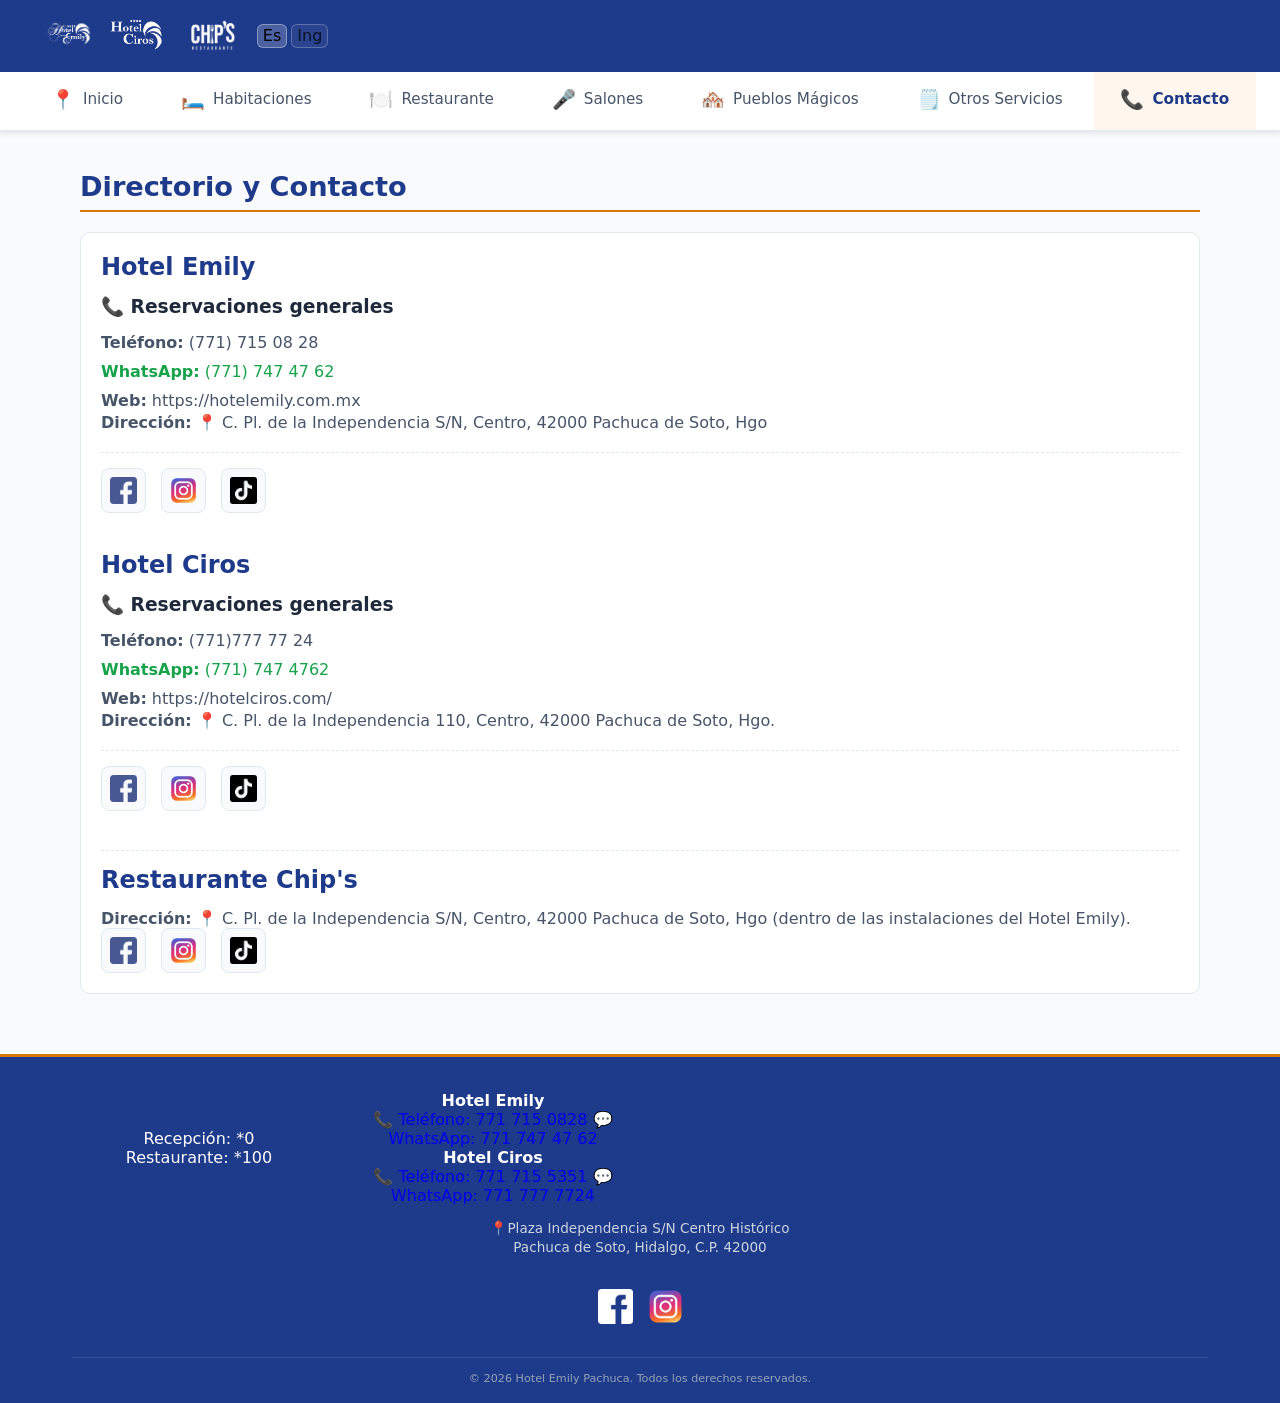
==== commit e611594d: "Update contacto.html" ====
--- a/contacto.html
+++ b/contacto.html
@@ -121,22 +121,38 @@
     </main>
   </div>
 
-  <!-- PIE DE PÁGINA -->
-  <footer class="pie-pagina">
-    <div class="pie-contacto">
-      <p>Recepción: *0</p>
-      <p>Restaurante: *100</p>
+<!-- PIE DE PÁGINA -->
+  <footer class="pie-pagina">      
+    
+    <!-- NUEVO: Recepción y Restaurante arriba y centrados -->
+    <div class="pie-recepcion-restaurante">
+      <p>Recepción: <span>*0</span></p>
+      <p>Restaurante: <span>*100</span></p>
     </div>
+
+    <!-- Contenedor ordenado por hotel -->
+    <div class="pie-hoteles-contacto">
+      
+      <div class="pie-hotel-bloque">
+        <h4>Hotel Emily</h4>
+        <a href="tel:7717150828">📞 Teléfono: 771 715 0828</a>
+        <a href="https://wa.me/527717150828">💬 WhatsApp: 771 747 47 62</a>
+      </div>
+      
+      <!-- Hotel Ciros -->
+      <div class="pie-hotel-bloque">
+        <h4>Hotel Ciros</h4>
+        <a href="tel:7717150828">📞 Teléfono: 771 715 5351</a>
+        <a href="https://wa.me/527717150828">💬 WhatsApp: 771 777 7724</a>
+      </div>
+      
+    </div>
+
     <p class="pie-direccion">
       📍Plaza Independencia S/N Centro Histórico<br>
       Pachuca de Soto, Hidalgo, C.P. 42000
     </p>
-    <div class="pie-contacto">
-      <p>Hotel Emily: 771 715 08 28</p>
-    </div>
-    <div class="pie-contacto">
-      <p>Hotel Ciros: 771 747 47 62</p>
-    </div>
+    
     <div class="pie-redes">
       <a href="https://www.facebook.com/hotelemily" target="_blank" rel="noopener noreferrer">
         <img src="img/logos/facebookB.webp" alt="Facebook">
@@ -145,10 +161,12 @@
         <img src="img/logos/instagram.webp" alt="Instagram">
       </a>
     </div>
+    
     <div class="pie-legal">
       &copy; 2026 Hotel Emily Pachuca. Todos los derechos reservados.
     </div>
   </footer>
+  
   <button id="btn-subir" title="Volver arriba">↑</button>
   <script src="script.js"></script>
   <script async src="https://translate.google.com/translate_a/element.js?cb=googleTranslateElementInit"></script>
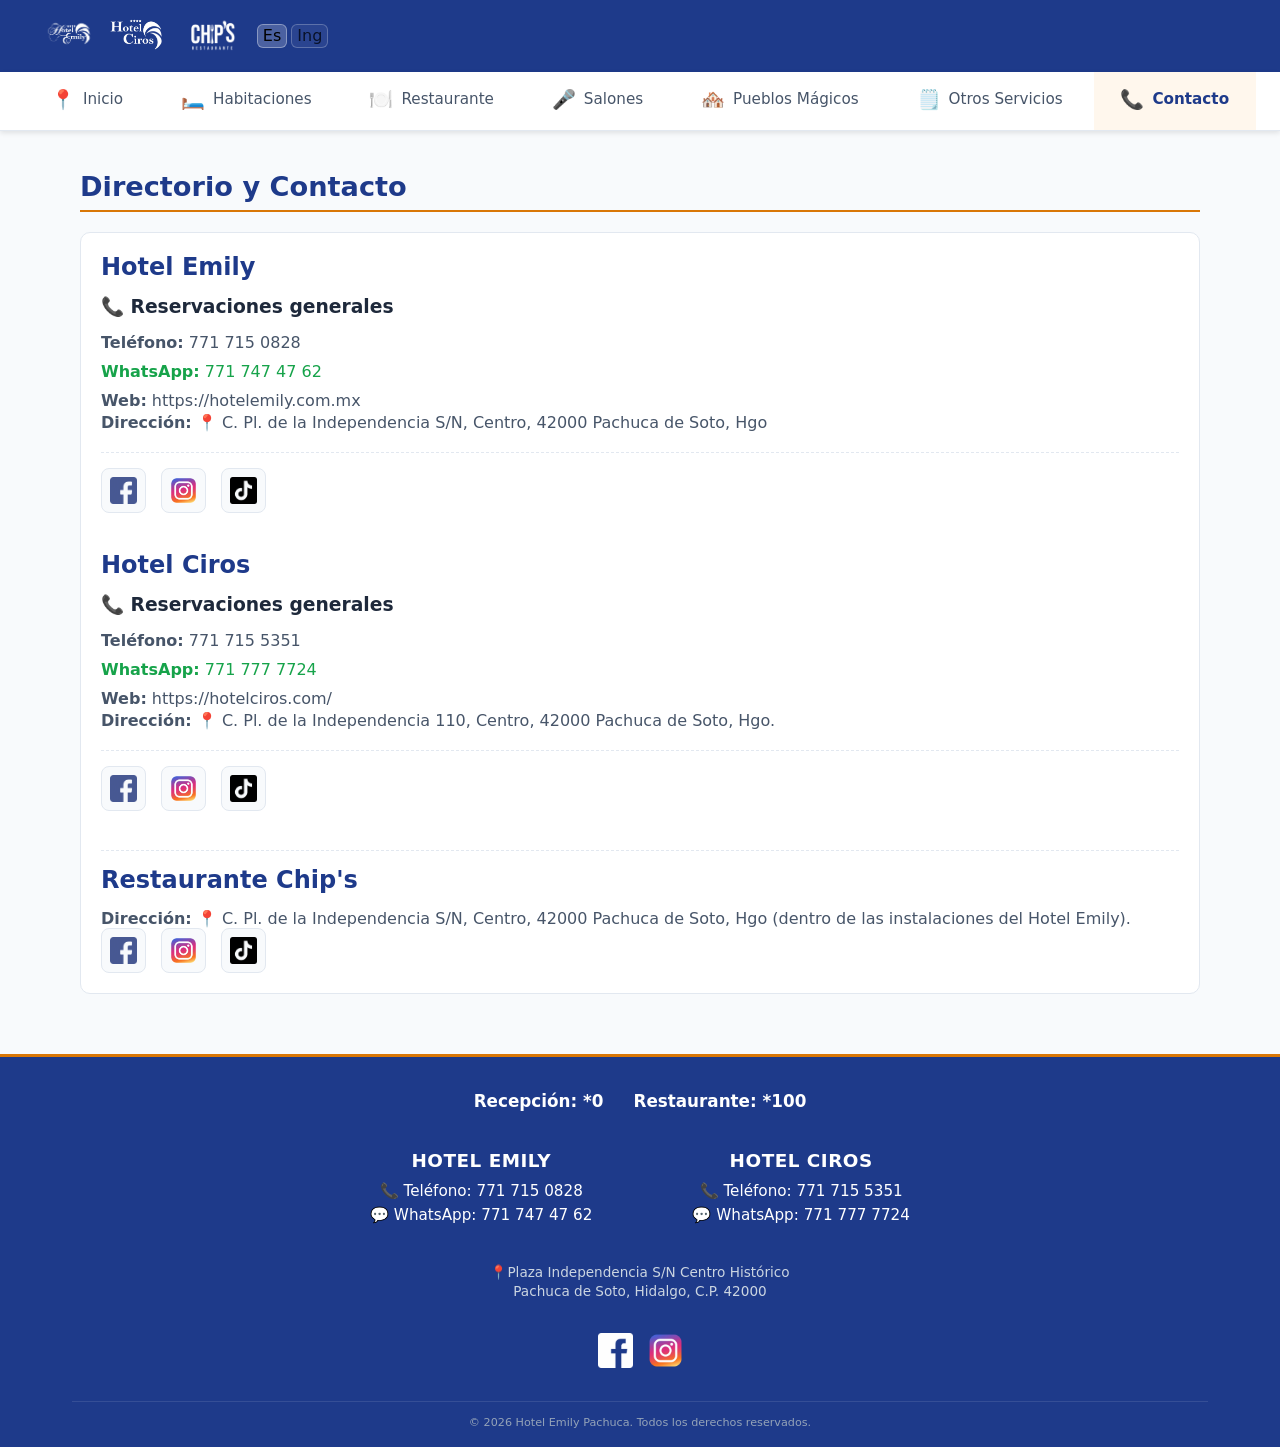
==== commit cb9949e9: "Update contacto.html" ====
--- a/contacto.html
+++ b/contacto.html
@@ -52,8 +52,8 @@
                 <div class="tarjeta">
                     <h2 style="color: var(--azul-marino); margin-bottom: 15px;">Hotel Emily</h2>
                     <h3 style="color: var(--negro); margin-bottom: 15px;">📞 Reservaciones generales</h3>
-                    <p class="texto-secundario" style="font-size: 1rem; margin-bottom: 10px;"><strong>Teléfono:</strong> (771) 715 08 28</p>
-                    <p class="texto-secundario" style="font-size: 1rem; margin-bottom: 10px; color: #16a34a;"><strong>WhatsApp:</strong> (771) 747 47 62</p>
+                    <p class="texto-secundario" style="font-size: 1rem; margin-bottom: 10px;"><strong>Teléfono:</strong> 771 715 0828</p>
+                    <p class="texto-secundario" style="font-size: 1rem; margin-bottom: 10px; color: #16a34a;"><strong>WhatsApp:</strong> 771 747 47 62</p>
                     <p class="texto-secundario" style="font-size: 1rem;"><strong>Web:</strong> https://hotelemily.com.mx</p> 
                     <p class="texto-secundario" style="font-size: 1rem;"><strong>Dirección:</strong> 📍 C. Pl. de la Independencia S/N, Centro, 42000 Pachuca de Soto, Hgo</p>
                     <div class="marca-redes">
@@ -78,8 +78,8 @@
                 <!-- REDES HOTEL CIROS -->
                     <h2 style="color: var(--azul-marino); margin-bottom: 15px;">Hotel Ciros</h2>
                     <h3 style="color: var(--negro); margin-bottom: 15px;">📞 Reservaciones generales</h3>
-                    <p class="texto-secundario" style="font-size: 1rem; margin-bottom: 10px;"><strong>Teléfono:</strong> (771)777 77 24</p>
-                    <p class="texto-secundario" style="font-size: 1rem; margin-bottom: 10px; color: #16a34a;"><strong>WhatsApp:</strong> (771) 747 4762</p>
+                    <p class="texto-secundario" style="font-size: 1rem; margin-bottom: 10px;"><strong>Teléfono:</strong> 771 715 5351</p>
+                    <p class="texto-secundario" style="font-size: 1rem; margin-bottom: 10px; color: #16a34a;"><strong>WhatsApp:</strong> 771 777 7724</p>
                     <p class="texto-secundario" style="font-size: 1rem;"><strong>Web:</strong> https://hotelciros.com/</p>
 
                     <p class="texto-secundario" style="font-size: 1rem;"><strong>Dirección:</strong> 📍 C. Pl. de la Independencia 110, Centro, 42000 Pachuca de Soto, Hgo.</p>
--- a/styles.css
+++ b/styles.css
@@ -630,15 +630,6 @@
     max-width: 480px;
 }
 
-.pie-contacto {
-    font-size: 0.9rem;
-    font-weight: bold;
-    margin-bottom: 10px;
-    display: flex;
-    justify-content: center;
-    gap: 15px;
-    flex-wrap: wrap;
-}
 
 .pie-redes {
     display: flex;
@@ -682,13 +673,7 @@
         padding: 28px 18px 16px;
     }
 
-    .pie-contacto,
-    .pie-direccion,
-    .pie-redes,
-    .pie-legal {
-        width: 100%;
-        margin-bottom: 0;
-    }
+
 
     .pie-redes {
         margin-top: 4px;
@@ -1774,9 +1759,7 @@
         flex-basis: 100%;
     }
 
-    .pie-contacto {
-        margin-bottom: 12px;
-    }
+    
 }
 
 @media (min-width: 1400px) {
@@ -1841,4 +1824,74 @@
         background-color: var(--dorado);
         border-radius: 3px 3px 0 0;
     }
+}
+
+/* --- NUEVOS ESTILOS DEL FOOTER --- */
+.pie-recepcion-restaurante {
+    display: flex;
+    justify-content: center;
+    gap: 30px;
+    margin-bottom: 25px;
+    font-size: 1.05rem;
+    font-weight: bold;
+    flex-wrap: wrap; /* Evita que se aplaste en celulares muy pequeños */
+}
+
+.pie-recepcion-restaurante p {
+    color: var(--blanco); /* Ponemos el título en dorado para que resalte */
+    margin: 0;
+}
+
+.pie-recepcion-restaurante span {
+    color: var(--blanco); /* Y el número en blanco */
+}
+
+.pie-hoteles-contacto {
+    display: flex;
+    flex-direction: column; /* Apilado para celular */
+    gap: 25px;
+    width: 100%;
+    margin-bottom: 25px;
+    text-align: center;
+}
+
+.pie-hotel-bloque {
+    display: flex;
+    flex-direction: column;
+    gap: 6px;
+}
+
+.pie-hotel-bloque h4 {
+    color: var(--blanco); /* Títulos de los hoteles en BLANCO */
+    font-size: 1.15rem;
+    margin: 0 0 5px 0;
+    letter-spacing: 0.5px;
+    text-transform: uppercase;
+}
+
+.pie-hotel-bloque a {
+    color: var(--blanco);
+    font-size: 0.95rem;
+    text-decoration: none;
+    margin: 0;
+    transition: color 0.2s;
+}
+
+.pie-hotel-bloque a:active,
+.pie-hotel-bloque a:hover {
+    color: var(--dorado); 
+}
+
+/* Adaptación para Tablet y PC (Lado a lado) */
+@media (min-width: 600px) {
+    .pie-recepcion-restaurante {
+        grid-column: 1 / -1; /* Lo centra en la cuadrícula de pantallas grandes */
+    }
+    
+    .pie-hoteles-contacto {
+        flex-direction: row; /* Uno junto al otro en compu */
+        justify-content: center;
+        gap: 100px;
+        grid-column: 1 / -1; 
+    }
 }
